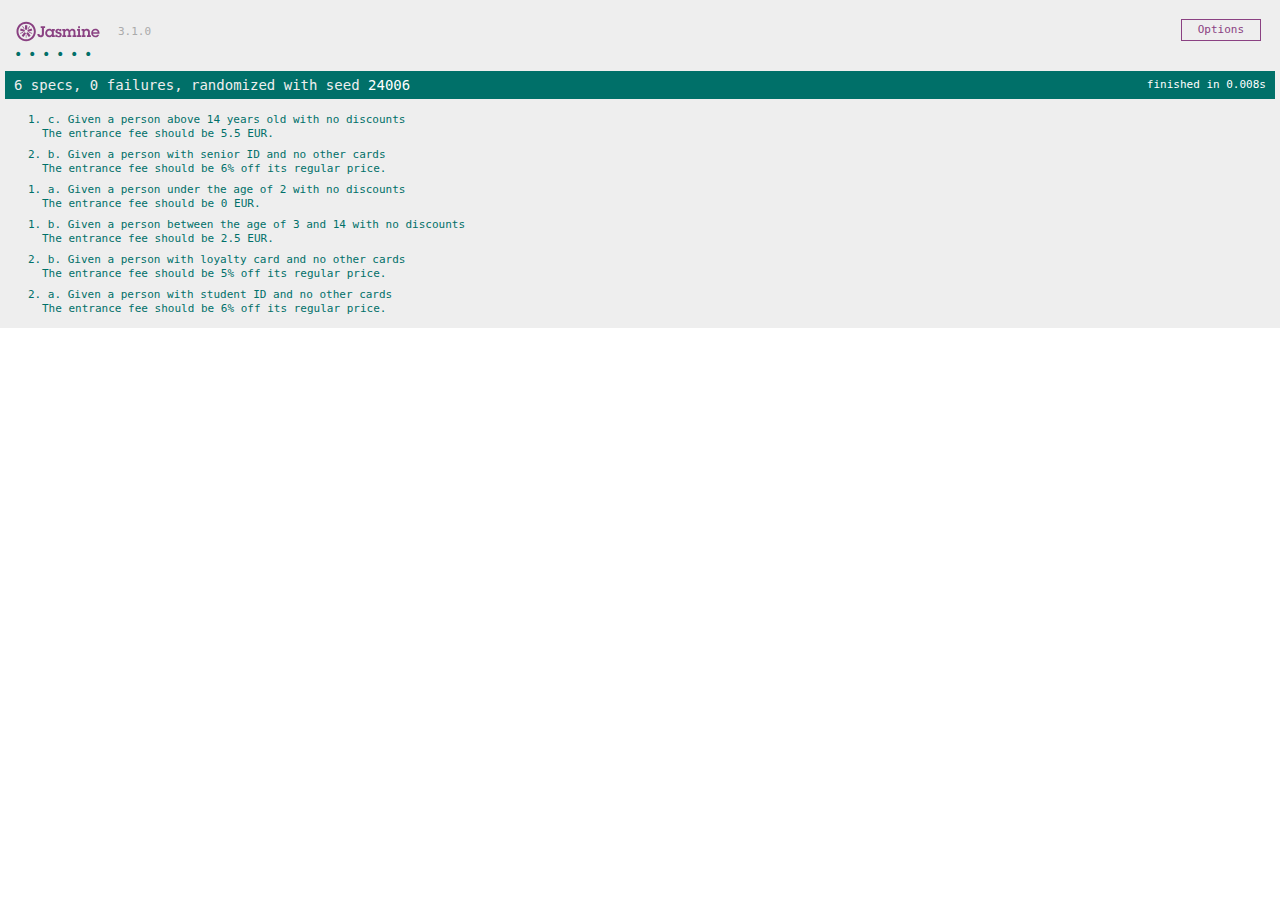
==== test.html @ cff66330 "Added the first few tests; Cases covered: 1. single customer, no discount, 2. single customer with o" ====
<html>

<head>
    <link rel="shortcut icon" type="image/png" href="./jasmine/jasmine_favicon.png">
    <link rel="stylesheet" type="text/css" href="./jasmine/jasmine.css">

    <script type="text/javascript" src="./jasmine/jasmine.js"></script>
    <script type="text/javascript" src="./jasmine/jasmine-html.js"></script>
    <script type="text/javascript" src="./jasmine/boot.js"></script>
    <script type="text/javascript" src="./magic.js"></script>

    <script>
        // var member = new Person(firstName, lastName, age, student, loyality, senior)

        describe('1. a. Given a person under the age of 2 with no discounts', () => {
            it('The entrance fee should be 0 EUR.', () => {
                var ageTwo = new Person("James", "Johnson", 2, false, false, false);
                var ageOne = new Person("Jeremy", "Johnson", 1, false, false, false);
                expect(memberPrice(ageTwo)).toBe(0);
                expect(memberPrice(ageOne)).toBe(0);
            })
        });

        describe('1. b. Given a person between the age of 3 and 14 with no discounts', () => {
            it('The entrance fee should be 2.5 EUR.', () => {
                var ageThree = new Person("James", "Johnson", 3, false, false, false);
                var teenager = new Person("Jeremy", "Johnson", 14, false, false, false);
                var child = new Person("Jonah", "Johnson", 8, false, false, false);

                expect(memberPrice(ageThree)).toBe(2.5);
                expect(memberPrice(teenager)).toBe(2.5);
                expect(memberPrice(child)).toBe(2.5);
            })
        });

        describe('1. c. Given a person above 14 years old with no discounts', () => {
            it('The entrance fee should be 5.5 EUR.', () => {
                var child = new Person("James", "Johnson", 14, false, false, false);
                expect(memberPrice(child)).toBeLessThan(5.5);

                var adult = new Person("Jenny", "Johnson", 15, false, false, false);
                expect(memberPrice(adult)).toBe(5.5);

                var adult2 = new Person("Jonathan", "Johnson", 25, false, false, false);
                expect(memberPrice(adult2)).toBe(5.5);
            })
        });

        describe('2. a. Given a person with student ID and no other cards', () => {
            it('The entrance fee should be 6% off its regular price.', () => {
                var student = new Person("James", "Johnson", 18, true, false, false);
                var childStudent = new Person("James", "Johnson", 14, true, false, false);
                var child = new Person("James", "Johnson", 14, false, false, false);
                expect(studentPricePerPerson(student)).toBe(5.5 * 0.94);
                expect(studentPricePerPerson(childStudent)).toBe(2.5 * 0.94);
                expect(studentPricePerPerson(child)).toBe(2.5);
            })
        });

        describe('2. b. Given a person with loyalty card and no other cards', () => {
            it('The entrance fee should be 5% off its regular price.', () => {
                var loyal = new Person("James", "Johnson", 18, false, true, false);
                var notLoyal = new Person("James", "Johnson", 18, false, false, false);
                var loyalChild = new Person("James", "Johnson", 14, false, true, false);

                expect(loyaltyPricePerPerson(loyal)).toBe(5.5 * 0.95);
                expect(loyaltyPricePerPerson(notLoyal)).toBe(5.5);
                expect(loyaltyPricePerPerson(loyalChild)).toBe(2.5 * 0.95);
            })
        });

        describe('2. b. Given a person with senior ID and no other cards', () => {
            it('The entrance fee should be 6% off its regular price.', () => {
                var senior = new Person("James", "Johnson", 65, false, false, true);
                var notSenior = new Person("James", "Johnson", 55, false, false, false);
                
                expect(seniorPricePerPerson(senior)).toBe(5.5 * 0.94);
                expect(seniorPricePerPerson(notSenior)).toBe(5.5);
            })
        });
 
    </script>
</head>

</html>
---- jasmine/jasmine.css ----
body { overflow-y: scroll; }

.jasmine_html-reporter { background-color: #eee; padding: 5px; margin: -8px; font-size: 11px; font-family: Monaco, "Lucida Console", monospace; line-height: 14px; color: #333; }
.jasmine_html-reporter a { text-decoration: none; }
.jasmine_html-reporter a:hover { text-decoration: underline; }
.jasmine_html-reporter p, .jasmine_html-reporter h1, .jasmine_html-reporter h2, .jasmine_html-reporter h3, .jasmine_html-reporter h4, .jasmine_html-reporter h5, .jasmine_html-reporter h6 { margin: 0; line-height: 14px; }
.jasmine_html-reporter .jasmine-banner, .jasmine_html-reporter .jasmine-symbol-summary, .jasmine_html-reporter .jasmine-summary, .jasmine_html-reporter .jasmine-result-message, .jasmine_html-reporter .jasmine-spec .jasmine-description, .jasmine_html-reporter .jasmine-spec-detail .jasmine-description, .jasmine_html-reporter .jasmine-alert .jasmine-bar, .jasmine_html-reporter .jasmine-stack-trace { padding-left: 9px; padding-right: 9px; }
.jasmine_html-reporter .jasmine-banner { position: relative; }
.jasmine_html-reporter .jasmine-banner .jasmine-title { background: url('[data-uri]') no-repeat; background: url('[data-uri]') no-repeat, none; -moz-background-size: 100%; -o-background-size: 100%; -webkit-background-size: 100%; background-size: 100%; display: block; float: left; width: 90px; height: 25px; }
.jasmine_html-reporter .jasmine-banner .jasmine-version { margin-left: 14px; position: relative; top: 6px; }
.jasmine_html-reporter #jasmine_content { position: fixed; right: 100%; }
.jasmine_html-reporter .jasmine-version { color: #aaa; }
.jasmine_html-reporter .jasmine-banner { margin-top: 14px; }
.jasmine_html-reporter .jasmine-duration { color: #fff; float: right; line-height: 28px; padding-right: 9px; }
.jasmine_html-reporter .jasmine-symbol-summary { overflow: hidden; *zoom: 1; margin: 14px 0; }
.jasmine_html-reporter .jasmine-symbol-summary li { display: inline-block; height: 10px; width: 14px; font-size: 16px; }
.jasmine_html-reporter .jasmine-symbol-summary li.jasmine-passed { font-size: 14px; }
.jasmine_html-reporter .jasmine-symbol-summary li.jasmine-passed:before { color: #007069; content: "\02022"; }
.jasmine_html-reporter .jasmine-symbol-summary li.jasmine-failed { line-height: 9px; }
.jasmine_html-reporter .jasmine-symbol-summary li.jasmine-failed:before { color: #ca3a11; content: "\d7"; font-weight: bold; margin-left: -1px; }
.jasmine_html-reporter .jasmine-symbol-summary li.jasmine-excluded { font-size: 14px; }
.jasmine_html-reporter .jasmine-symbol-summary li.jasmine-excluded:before { color: #bababa; content: "\02022"; }
.jasmine_html-reporter .jasmine-symbol-summary li.jasmine-pending { line-height: 17px; }
.jasmine_html-reporter .jasmine-symbol-summary li.jasmine-pending:before { color: #ba9d37; content: "*"; }
.jasmine_html-reporter .jasmine-symbol-summary li.jasmine-empty { font-size: 14px; }
.jasmine_html-reporter .jasmine-symbol-summary li.jasmine-empty:before { color: #ba9d37; content: "\02022"; }
.jasmine_html-reporter .jasmine-run-options { float: right; margin-right: 5px; border: 1px solid #8a4182; color: #8a4182; position: relative; line-height: 20px; }
.jasmine_html-reporter .jasmine-run-options .jasmine-trigger { cursor: pointer; padding: 8px 16px; }
.jasmine_html-reporter .jasmine-run-options .jasmine-payload { position: absolute; display: none; right: -1px; border: 1px solid #8a4182; background-color: #eee; white-space: nowrap; padding: 4px 8px; }
.jasmine_html-reporter .jasmine-run-options .jasmine-payload.jasmine-open { display: block; }
.jasmine_html-reporter .jasmine-bar { line-height: 28px; font-size: 14px; display: block; color: #eee; }
.jasmine_html-reporter .jasmine-bar.jasmine-failed, .jasmine_html-reporter .jasmine-bar.jasmine-errored { background-color: #ca3a11; border-bottom: 1px solid #eee; }
.jasmine_html-reporter .jasmine-bar.jasmine-passed { background-color: #007069; }
.jasmine_html-reporter .jasmine-bar.jasmine-incomplete { background-color: #bababa; }
.jasmine_html-reporter .jasmine-bar.jasmine-skipped { background-color: #bababa; }
.jasmine_html-reporter .jasmine-bar.jasmine-warning { background-color: #ba9d37; color: #333; }
.jasmine_html-reporter .jasmine-bar.jasmine-menu { background-color: #fff; color: #aaa; }
.jasmine_html-reporter .jasmine-bar.jasmine-menu a { color: #333; }
.jasmine_html-reporter .jasmine-bar a { color: white; }
.jasmine_html-reporter.jasmine-spec-list .jasmine-bar.jasmine-menu.jasmine-failure-list, .jasmine_html-reporter.jasmine-spec-list .jasmine-results .jasmine-failures { display: none; }
.jasmine_html-reporter.jasmine-failure-list .jasmine-bar.jasmine-menu.jasmine-spec-list, .jasmine_html-reporter.jasmine-failure-list .jasmine-summary { display: none; }
.jasmine_html-reporter .jasmine-results { margin-top: 14px; }
.jasmine_html-reporter .jasmine-summary { margin-top: 14px; }
.jasmine_html-reporter .jasmine-summary ul { list-style-type: none; margin-left: 14px; padding-top: 0; padding-left: 0; }
.jasmine_html-reporter .jasmine-summary ul.jasmine-suite { margin-top: 7px; margin-bottom: 7px; }
.jasmine_html-reporter .jasmine-summary li.jasmine-passed a { color: #007069; }
.jasmine_html-reporter .jasmine-summary li.jasmine-failed a { color: #ca3a11; }
.jasmine_html-reporter .jasmine-summary li.jasmine-empty a { color: #ba9d37; }
.jasmine_html-reporter .jasmine-summary li.jasmine-pending a { color: #ba9d37; }
.jasmine_html-reporter .jasmine-summary li.jasmine-excluded a { color: #bababa; }
.jasmine_html-reporter .jasmine-description + .jasmine-suite { margin-top: 0; }
.jasmine_html-reporter .jasmine-suite { margin-top: 14px; }
.jasmine_html-reporter .jasmine-suite a { color: #333; }
.jasmine_html-reporter .jasmine-failures .jasmine-spec-detail { margin-bottom: 28px; }
.jasmine_html-reporter .jasmine-failures .jasmine-spec-detail .jasmine-description { background-color: #ca3a11; color: white; }
.jasmine_html-reporter .jasmine-failures .jasmine-spec-detail .jasmine-description a { color: white; }
.jasmine_html-reporter .jasmine-result-message { padding-top: 14px; color: #333; white-space: pre; }
.jasmine_html-reporter .jasmine-result-message span.jasmine-result { display: block; }
.jasmine_html-reporter .jasmine-stack-trace { margin: 5px 0 0 0; max-height: 224px; overflow: auto; line-height: 18px; color: #666; border: 1px solid #ddd; background: white; white-space: pre; }
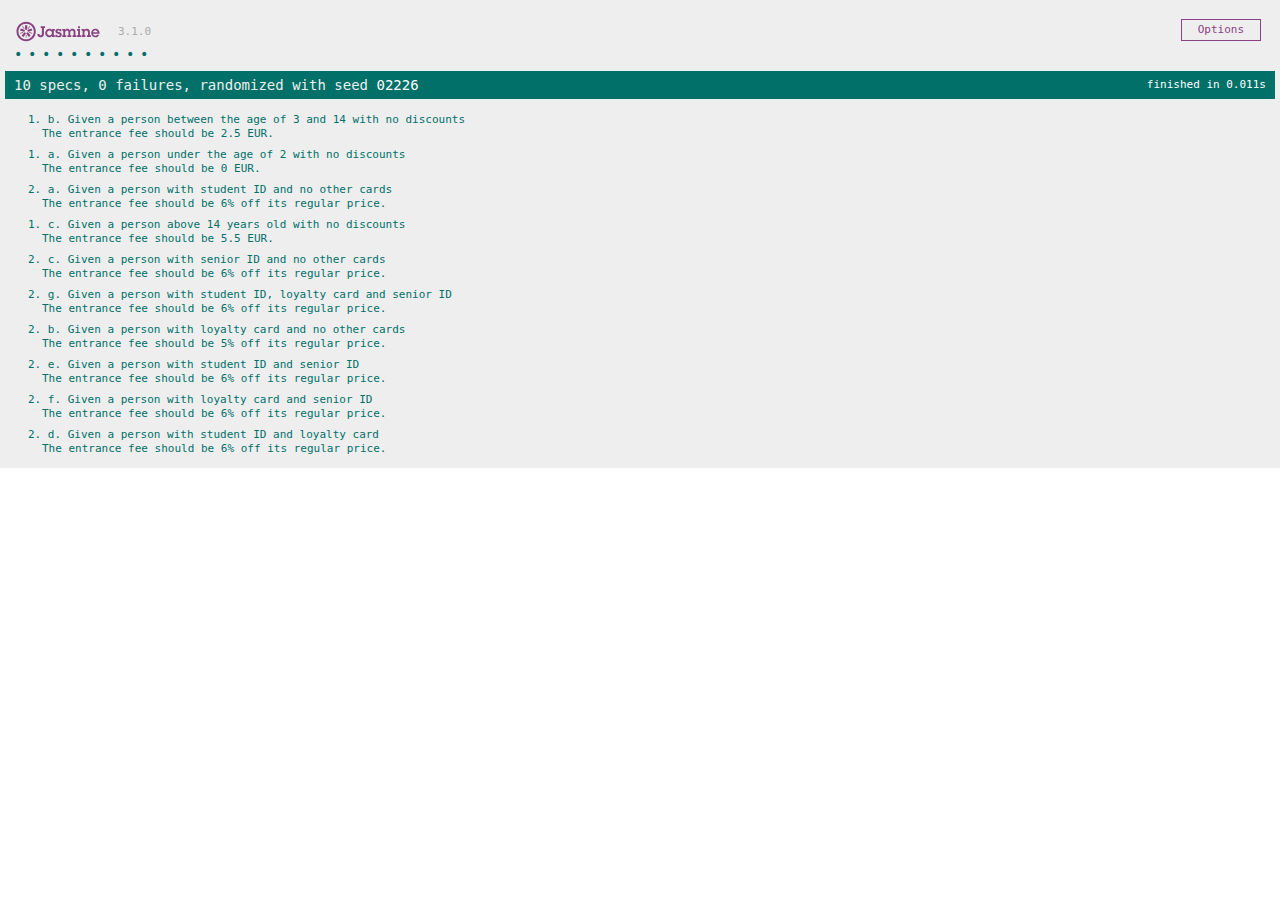
==== commit f02bb539: "Finished test cases about a single customer with various discount cards" ====
--- a/test.html
+++ b/test.html
@@ -8,78 +8,7 @@
     <script type="text/javascript" src="./jasmine/jasmine-html.js"></script>
     <script type="text/javascript" src="./jasmine/boot.js"></script>
     <script type="text/javascript" src="./magic.js"></script>
-
-    <script>
-        // var member = new Person(firstName, lastName, age, student, loyality, senior)
-
-        describe('1. a. Given a person under the age of 2 with no discounts', () => {
-            it('The entrance fee should be 0 EUR.', () => {
-                var ageTwo = new Person("James", "Johnson", 2, false, false, false);
-                var ageOne = new Person("Jeremy", "Johnson", 1, false, false, false);
-                expect(memberPrice(ageTwo)).toBe(0);
-                expect(memberPrice(ageOne)).toBe(0);
-            })
-        });
-
-        describe('1. b. Given a person between the age of 3 and 14 with no discounts', () => {
-            it('The entrance fee should be 2.5 EUR.', () => {
-                var ageThree = new Person("James", "Johnson", 3, false, false, false);
-                var teenager = new Person("Jeremy", "Johnson", 14, false, false, false);
-                var child = new Person("Jonah", "Johnson", 8, false, false, false);
-
-                expect(memberPrice(ageThree)).toBe(2.5);
-                expect(memberPrice(teenager)).toBe(2.5);
-                expect(memberPrice(child)).toBe(2.5);
-            })
-        });
-
-        describe('1. c. Given a person above 14 years old with no discounts', () => {
-            it('The entrance fee should be 5.5 EUR.', () => {
-                var child = new Person("James", "Johnson", 14, false, false, false);
-                expect(memberPrice(child)).toBeLessThan(5.5);
-
-                var adult = new Person("Jenny", "Johnson", 15, false, false, false);
-                expect(memberPrice(adult)).toBe(5.5);
-
-                var adult2 = new Person("Jonathan", "Johnson", 25, false, false, false);
-                expect(memberPrice(adult2)).toBe(5.5);
-            })
-        });
-
-        describe('2. a. Given a person with student ID and no other cards', () => {
-            it('The entrance fee should be 6% off its regular price.', () => {
-                var student = new Person("James", "Johnson", 18, true, false, false);
-                var childStudent = new Person("James", "Johnson", 14, true, false, false);
-                var child = new Person("James", "Johnson", 14, false, false, false);
-                expect(studentPricePerPerson(student)).toBe(5.5 * 0.94);
-                expect(studentPricePerPerson(childStudent)).toBe(2.5 * 0.94);
-                expect(studentPricePerPerson(child)).toBe(2.5);
-            })
-        });
-
-        describe('2. b. Given a person with loyalty card and no other cards', () => {
-            it('The entrance fee should be 5% off its regular price.', () => {
-                var loyal = new Person("James", "Johnson", 18, false, true, false);
-                var notLoyal = new Person("James", "Johnson", 18, false, false, false);
-                var loyalChild = new Person("James", "Johnson", 14, false, true, false);
-
-                expect(loyaltyPricePerPerson(loyal)).toBe(5.5 * 0.95);
-                expect(loyaltyPricePerPerson(notLoyal)).toBe(5.5);
-                expect(loyaltyPricePerPerson(loyalChild)).toBe(2.5 * 0.95);
-            })
-        });
-
-        describe('2. b. Given a person with senior ID and no other cards', () => {
-            it('The entrance fee should be 6% off its regular price.', () => {
-                var senior = new Person("James", "Johnson", 65, false, false, true);
-                var notSenior = new Person("James", "Johnson", 55, false, false, false);
-                
-                expect(seniorPricePerPerson(senior)).toBe(5.5 * 0.94);
-                expect(seniorPricePerPerson(notSenior)).toBe(5.5);
-            })
-        });
- 
-    </script>
+    <script type="text/javascript" src="./tests.js"></script>
 </head>
 
 </html>